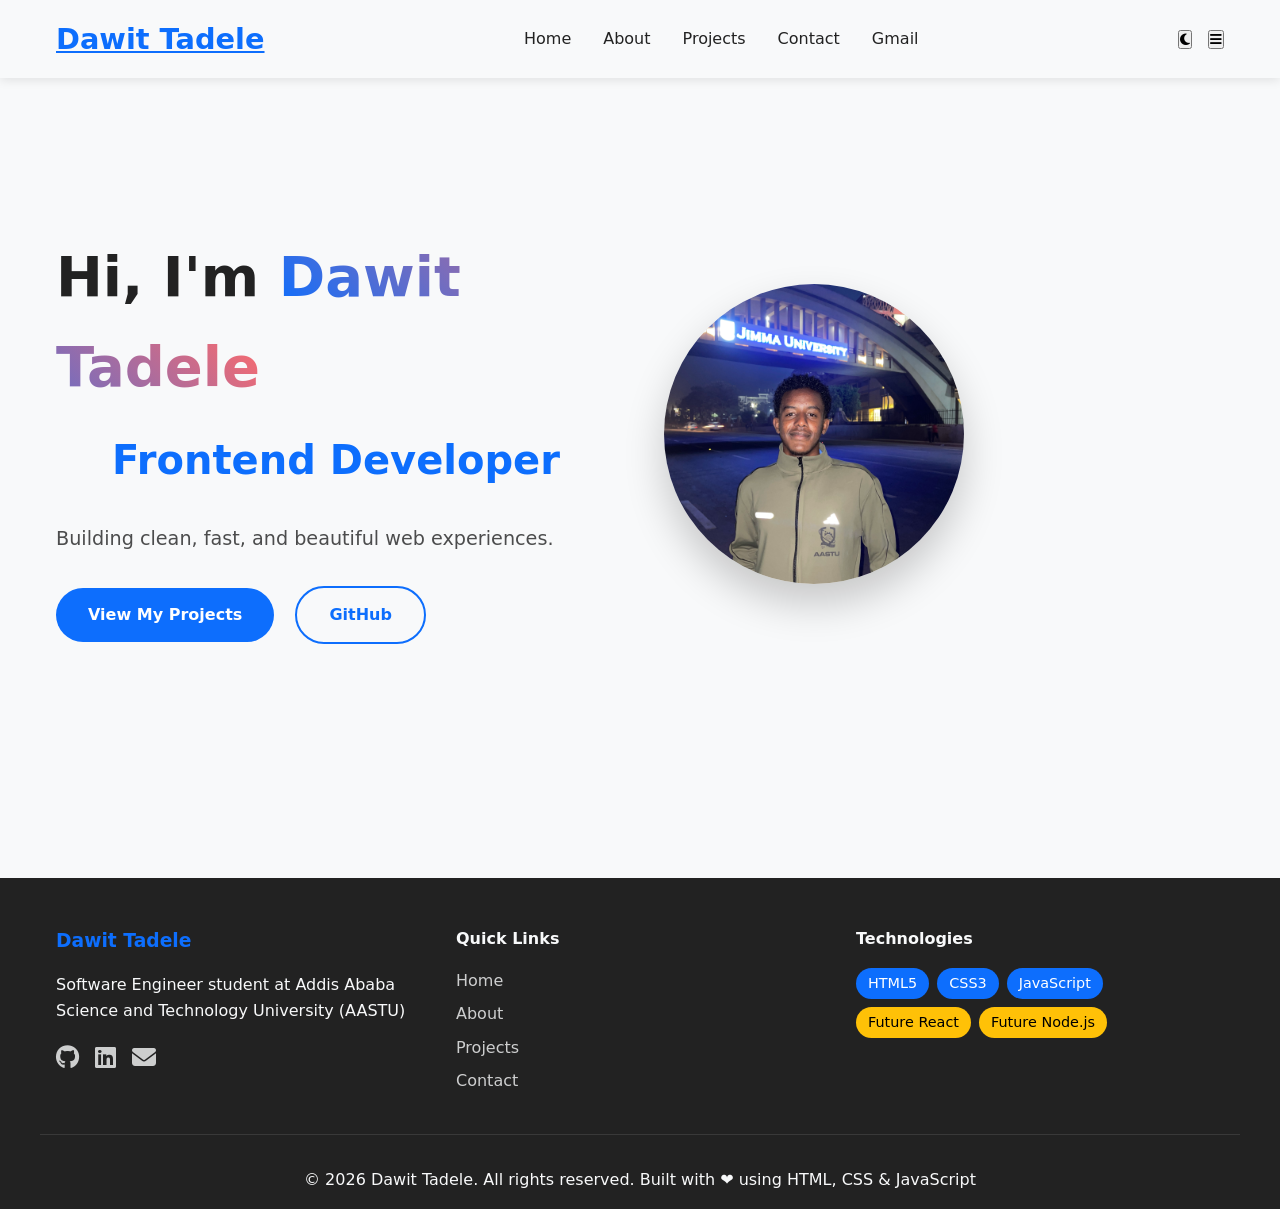
==== index.html @ 963e057c "Updating portfolio" ====
<!doctype html>
<html lang="en">
  <head>
    <meta charset="UTF-8" />
    <meta name="viewport" content="width=device-width, initial-scale=1.0" />
    <meta
      name="description"
      content="Dawit Tadele - Frontend Developer & Software Engineering Student. View my portfolio showcasing modern web development projects and skills."
    />
    <meta
      name="keywords"
      content="frontend developer, web developer, portfolio, HTML, CSS, JavaScript, React"
    />
    <meta name="author" content="Dawit Tadele" />
    <meta
      property="og:title"
      content="Dawit Tadele - Frontend Developer Portfolio"
    />
    <meta
      property="og:description"
      content="Professional portfolio of Dawit Tadele, a frontend developer and software engineering student."
    />
    <meta
      property="og:image"
      content="https://via.placeholder.com/1200x630/0d6efd/ffffff?text=Dawit+Tadele+Portfolio"
    />
    <meta
      property="og:url"
      content="https://dawit-gt.github.io/dawit-portfolio/"
    />
    <meta name="twitter:card" content="summary_large_image" />
    <title>Dawit Tadele | Frontend Developer</title>
    <link rel="stylesheet" href="css/styles.css" />
    <link
      rel="stylesheet"
      href="https://cdnjs.cloudflare.com/ajax/libs/font-awesome/6.6.0/css/all.min.css"
    />
  </head>
  <body>
    <!-- Navigation -->
    <nav class="navbar">
      <div class="nav-container">
        <a href="index.html" class="logo">Dawit Tadele</a>
        <ul class="nav-links">
          <li><a href="index.html">Home</a></li>
          <li><a href="about.html">About</a></li>
          <li><a href="projects.html">Projects</a></li>
          <li><a href="contact.html">Contact</a></li>
          <li><a href="mailto:dawatd111@gmail.com">Gmail</a></li>
        </ul>
        <div class="nav-buttons">
          <button id="theme-toggle" class="theme-btn">
            <i class="fas fa-moon"></i>
          </button>
          <button class="hamburger"><i class="fas fa-bars"></i></button>
        </div>
      </div>
      <!-- Mobile Menu -->
      <div class="mobile-menu">
        <a href="index.html">Home</a>
        <a href="about.html">About</a>
        <a href="projects.html">Projects</a>
        <a href="contact.html">Contact</a>
        <a href="mailto:dawatd111@gmail.com">Gmail</a>
      </div>
    </nav>

    <!-- Hero -->
    <section class="hero">
      <div class="hero-content">
        <h1>Hi, I'm <span class="highlight">Dawit Tadele</span></h1>
        <h2 id="typing">Frontend Developer & Student</h2>
        <p>Building clean, fast, and beautiful web experiences.</p>
        <div class="hero-buttons">
          <a href="projects.html" class="btn primary">View My Projects</a>
          <a
            href="https://github.com/dawit-gt"
            target="_blank"
            class="btn secondary"
            >GitHub</a
          >
        </div>
      </div>
      <div class="hero-image">
        <img src="assets/profile.jpg" alt="Dawit" />
      </div>
    </section>

    <footer>
      <div class="footer-content">
        <div class="footer-section">
          <h3>Dawit Tadele</h3>
          <p>
            Software Engineer student at Addis Ababa Science and Technology
            University (AASTU)
          </p>
          <div class="social-links">
            <a href="https://github.com/dawit-gt" target="_blank"
              ><i class="fab fa-github"></i
            ></a>
            <a href="https://linkedin.com/in/dawit-gt" target="_blank"
              ><i class="fab fa-linkedin"></i
            ></a>
            <a href="mailto:dawatd111@gmail.com"
              ><i class="fas fa-envelope"></i
            ></a>
          </div>
        </div>
        <div class="footer-section">
          <h4>Quick Links</h4>
          <ul>
            <li><a href="index.html">Home</a></li>
            <li><a href="about.html">About</a></li>
            <li><a href="projects.html">Projects</a></li>
            <li><a href="contact.html">Contact</a></li>
          </ul>
        </div>
        <div class="footer-section">
          <h4>Technologies</h4>
          <div class="tech-stack">
            <span>HTML5</span>
            <span>CSS3</span>
            <span>JavaScript</span>
            <span class="future">Future React</span>
            <span class="future">Future Node.js</span>
          </div>
        </div>
      </div>
      <div class="footer-bottom">
        <p>
          &copy; 2026 Dawit Tadele. All rights reserved. Built with ❤️ using
          HTML, CSS & JavaScript
        </p>
      </div>
    </footer>

    <script src="js/script.js"></script>
  </body>
</html>
---- css/styles.css ----
* {
  margin: 0;
  padding: 0;
  box-sizing: border-box;
}
:root {
  --bg: #f8f9fa;
  --text: #222;
  --accent: #0d6efd;
}
body.dark {
  --bg: #121212;
  --text: #f8f9fa;
  --accent: #4da6ff;
}

body {
  font-family: "Segoe UI", system-ui, sans-serif;
  background: var(--bg);
  color: var(--text);
  line-height: 1.6;
}

.navbar {
  position: sticky;
  top: 0;
  background: var(--bg);
  box-shadow: 0 2px 10px rgba(0, 0, 0, 0.1);
  z-index: 100;
}
.nav-container {
  max-width: 1200px;
  margin: 0 auto;
  padding: 1rem;
  display: flex;
  align-items: center;
  justify-content: space-between;
}
.logo {
  font-size: 1.8rem;
  font-weight: bold;
  color: var(--accent);
}
.nav-links {
  display: flex;
  gap: 2rem;
  list-style: none;
}
.nav-links a {
  color: var(--text);
  text-decoration: none;
  font-weight: 500;
}
.nav-buttons {
  display: flex;
  align-items: center;
  gap: 1rem;
}

.hero {
  max-width: 1200px;
  margin: 0 auto;
  padding: 6rem 1rem;
  display: grid;
  grid-template-columns: 1fr 1fr;
  gap: 3rem;
  align-items: center;
  min-height: 80vh;
}
.hero h1 {
  font-size: 3.5rem;
  margin-bottom: 1rem;
}
.highlight {
  color: var(--accent);
  background: linear-gradient(45deg, var(--accent), #ff6b6b);
  -webkit-background-clip: text;
  -webkit-text-fill-color: transparent;
  background-clip: text;
}
#typing {
  color: var(--accent);
  font-weight: 600;
}
.hero p {
  font-size: 1.2rem;
  margin-bottom: 2rem;
  color: var(--text);
  opacity: 0.8;
}
.hero-image img {
  width: 300px;
  height: 300px;
  border-radius: 50%;
  object-fit: cover;
  box-shadow: 0 20px 40px rgba(0, 0, 0, 0.2);
}

.btn {
  padding: 14px 32px;
  border-radius: 50px;
  text-decoration: none;
  font-weight: 600;
  display: inline-block;
  margin-right: 1rem;
}
.primary {
  background: var(--accent);
  color: white;
}
.secondary {
  border: 2px solid var(--accent);
  color: var(--accent);
}

.section {
  max-width: 1200px;
  margin: 5rem auto;
  padding: 0 1rem;
}
h2 {
  font-size: 2.5rem;
  margin-bottom: 2rem;
  text-align: center;
}

.about-content {
  display: grid;
  grid-template-columns: 2fr 1fr;
  gap: 3rem;
  align-items: start;
}

.about-stats {
  display: flex;
  flex-direction: column;
  gap: 1.5rem;
}

.stat {
  text-align: center;
  padding: 1.5rem;
  background: linear-gradient(
    135deg,
    var(--accent),
    var(--accent) 50%,
    transparent 50%
  );
  border-radius: 12px;
  box-shadow: 0 4px 15px rgba(0, 0, 0, 0.1);
}

.stat h3 {
  font-size: 2rem;
  margin-bottom: 0.5rem;
  color: white;
}

.stat p {
  color: white;
  font-weight: 500;
}

.projects-grid {
  display: grid;
  grid-template-columns: repeat(auto-fit, minmax(320px, 1fr));
  gap: 2rem;
}
.project-card {
  border-radius: 16px;
  overflow: hidden;
  box-shadow: 0 10px 30px rgba(0, 0, 0, 0.1);
  transition: all 0.3s;
}
.project-card:hover {
  transform: translateY(-10px);
}
.project-card img {
  width: 100%;
  height: 220px;
  object-fit: cover;
}

.card-content {
  padding: 1.5rem;
}
.card-links {
  margin-top: 1rem;
  display: flex;
  gap: 1rem;
}
.card-links a {
  color: var(--accent);
  text-decoration: none;
  font-weight: 600;
}

form {
  max-width: 600px;
  margin: 0 auto;
  display: flex;
  flex-direction: column;
  gap: 1rem;
}

.contact-info {
  display: grid;
  grid-template-columns: repeat(auto-fit, minmax(250px, 1fr));
  gap: 2rem;
  margin-bottom: 3rem;
}

.contact-item {
  text-align: center;
  padding: 2rem;
  background: var(--bg);
  border-radius: 12px;
  box-shadow: 0 4px 15px rgba(0, 0, 0, 0.1);
  transition: transform 0.3s;
}

.contact-item:hover {
  transform: translateY(-5px);
}

.contact-item i {
  font-size: 2rem;
  color: var(--accent);
  margin-bottom: 1rem;
}

.contact-item h3 {
  margin-bottom: 0.5rem;
  color: var(--text);
}

.contact-item a {
  color: var(--accent);
  text-decoration: none;
  font-weight: 500;
}

.contact-item a:hover {
  text-decoration: underline;
}
input,
textarea {
  padding: 1rem;
  border: 2px solid #ddd;
  border-radius: 12px;
  background: var(--bg);
  color: var(--text);
}
form button {
  align-self: flex-start;
}

.mobile-menu {
  display: none;
  flex-direction: column;
  padding: 1rem;
  background: var(--bg);
}

footer {
  background: var(--text);
  color: var(--bg);
  padding: 3rem 0 1rem;
  margin-top: 5rem;
}

.footer-content {
  max-width: 1200px;
  margin: 0 auto;
  padding: 0 1rem;
  display: grid;
  grid-template-columns: repeat(auto-fit, minmax(250px, 1fr));
  gap: 2rem;
}

.footer-section h3 {
  color: var(--accent);
  margin-bottom: 1rem;
}

.footer-section h4 {
  margin-bottom: 1rem;
  color: var(--bg);
}

.footer-section ul {
  list-style: none;
}

.footer-section ul li {
  margin-bottom: 0.5rem;
}

.footer-section a {
  color: var(--bg);
  text-decoration: none;
  opacity: 0.8;
  transition: opacity 0.3s;
}

.footer-section a:hover {
  opacity: 1;
}

.social-links {
  display: flex;
  gap: 1rem;
  margin-top: 1rem;
}

.social-links a {
  font-size: 1.5rem;
}

.tech-stack {
  display: flex;
  flex-wrap: wrap;
  gap: 0.5rem;
}

.tech-stack span {
  background: var(--accent);
  color: white;
  padding: 0.25rem 0.75rem;
  border-radius: 20px;
  font-size: 0.9rem;
}

.tech-stack span.future {
  background: #ffc107;
  color: #000;
}

.footer-bottom {
  text-align: center;
  margin-top: 2rem;
  padding-top: 2rem;
  border-top: 1px solid rgba(255, 255, 255, 0.1);
  max-width: 1200px;
  margin-left: auto;
  margin-right: auto;
  padding-left: 1rem;
  padding-right: 1rem;
}

/* Responsive */
@media (max-width: 768px) {
  .nav-links {
    display: none;
  }
  .mobile-menu {
    display: flex;
  }
  .hero {
    grid-template-columns: 1fr;
    text-align: center;
  }
  .about-content {
    grid-template-columns: 1fr;
  }
  .footer-content {
    grid-template-columns: 1fr;
  }
}
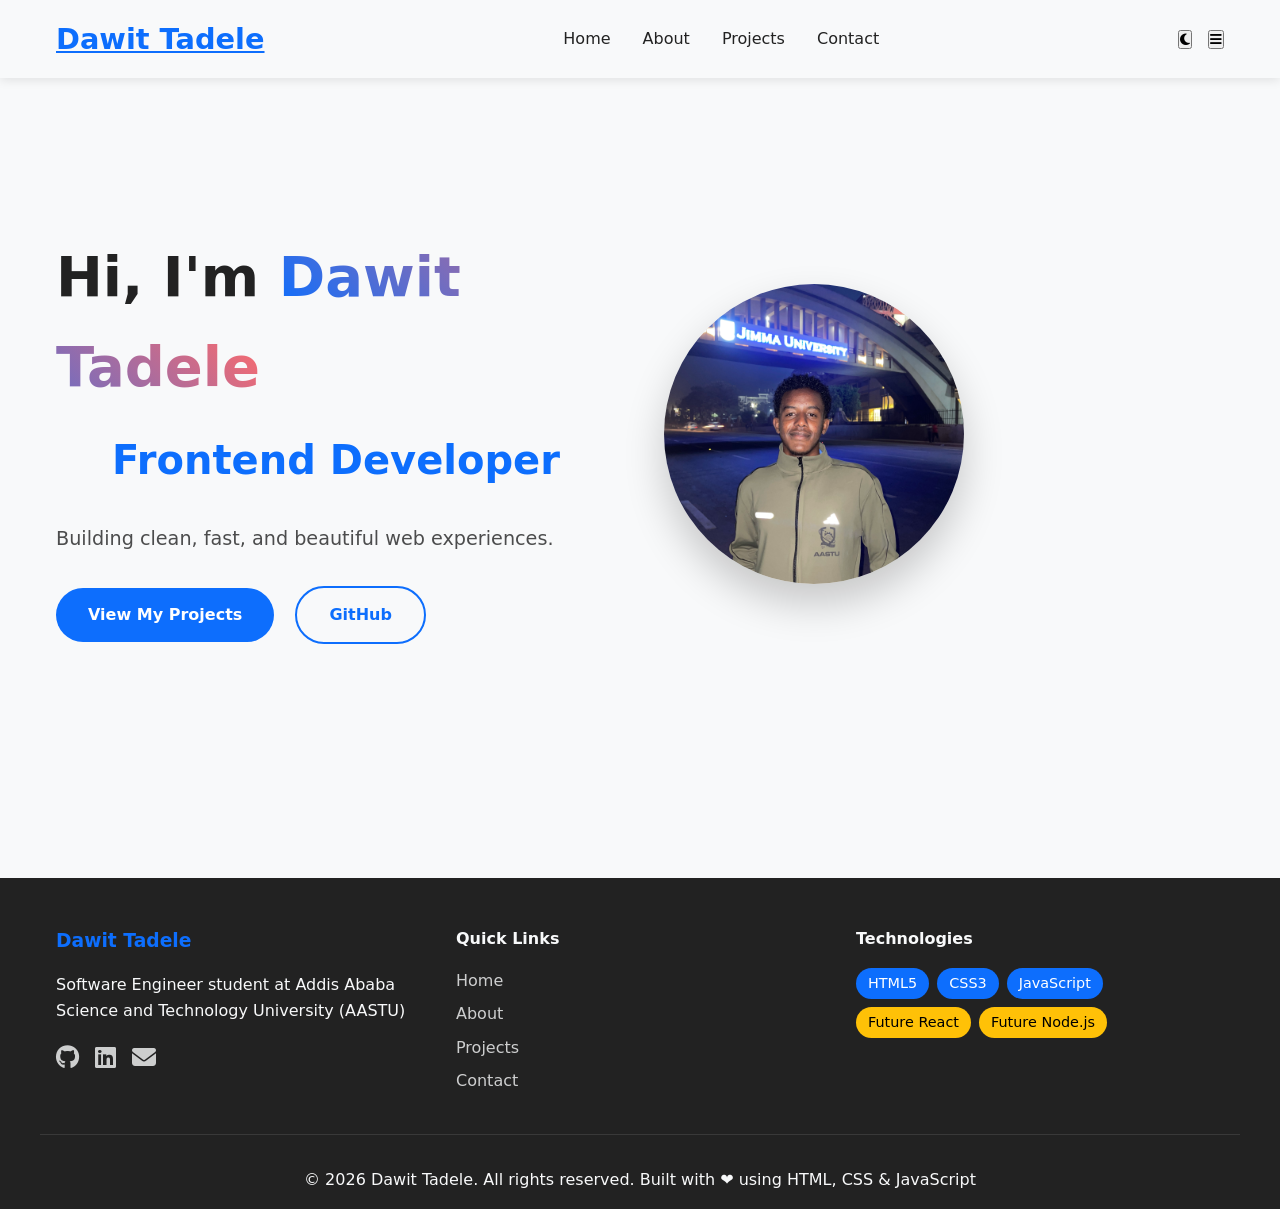
==== commit cca5b66f: "Adding features  my portfolio" ====
--- a/index.html
+++ b/index.html
@@ -46,7 +46,6 @@
           <li><a href="about.html">About</a></li>
           <li><a href="projects.html">Projects</a></li>
           <li><a href="contact.html">Contact</a></li>
-          <li><a href="mailto:dawatd111@gmail.com">Gmail</a></li>
         </ul>
         <div class="nav-buttons">
           <button id="theme-toggle" class="theme-btn">
--- a/css/styles.css
+++ b/css/styles.css
@@ -153,12 +153,17 @@
 .stat h3 {
   font-size: 2rem;
   margin-bottom: 0.5rem;
+  color: #111;
+}
+
+.stat p {
+  color: #111;
+  font-weight: 500;
+}
+
+body.dark .stat h3,
+body.dark .stat p {
   color: white;
-}
-
-.stat p {
-  color: white;
-  font-weight: 500;
 }
 
 .projects-grid {
